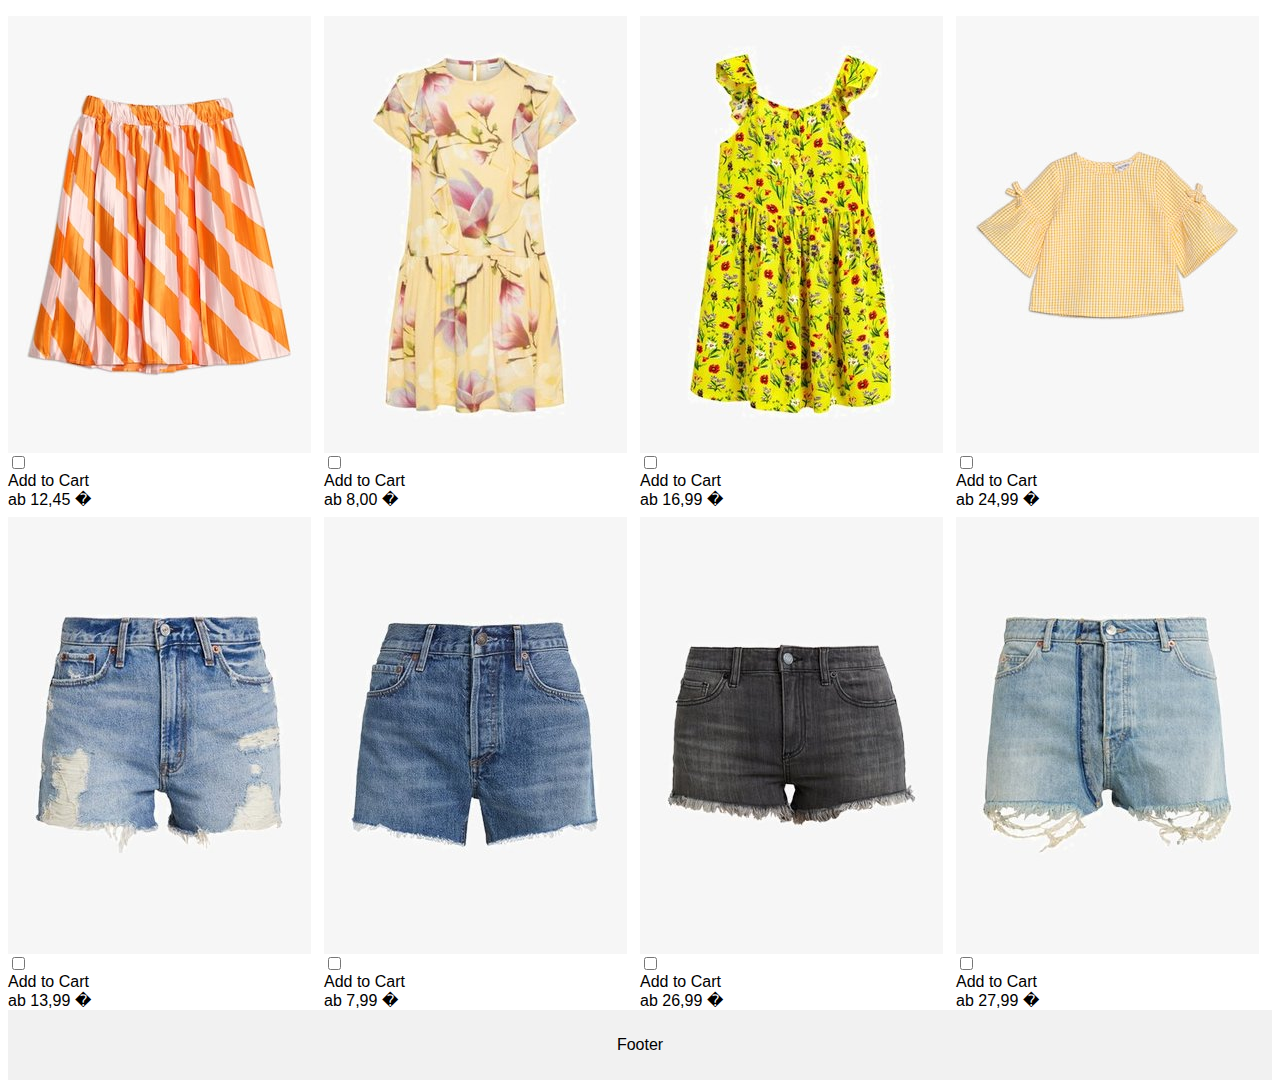
==== html5.css3.js-mobile2/src/main/webapp/index.html @ 23a5e747 "responsive layout: grid" ====
<!DOCTYPE html>
<html>
	<head>
		<meta name="viewport" content="width=device-width, initial-scale=1.0"> <!-- https://www.w3schools.com/css/css_rwd_viewport.asp  -->
		<link rel="stylesheet" href="css/styles.css">
		<script src="js/onlineshop.js"></script> 
		<title>On-line shop</title>
	</head>
	<body>
	<!-- 	<div id="leftDiv" class="col-3">
			<img alt="" id="chosenProductDetailsImageId" class="chosenProductDetailsImage" src=""/>
        </div>  -->
        <div class="row">
			<div class="column">
				<div class ="productImage">
					<img src="images/NA823E08M-H11@6.jpg"  alt= "product NA823E08M" class="tableImage" onmouseout = "hideDetailImage();" onmouseover="showDetailImage(this)"/>
					<input type="checkbox" id="NA823E08M-H11@6"  onclick="setAddedToCart(this)"  name="addToCart" value="Summer light skirt"/> 
					<span class="addToCartSpan">Add to Cart</span>
					<span class="priceAb">ab <span class="price">12,45 �</span></span>
				</div>
				<div class ="productImage">
					<img src="images/A0F21S00I-K11@7.jpg"  alt= "product A0F21S00I" class="tableImage" onmouseout = "hideDetailImage();" onmouseover="showDetailImage(this)"/>
					<input type="checkbox" id="A0F21S00I-K11@7"  onclick="setAddedToCart(this)"  name="addToCart" value="Summer jeans light"/> 
					<span class="addToCartSpan">Add to Cart</span>
					<span class="priceAb">ab <span class="price">13,99 �</span></span>
				</div>
			</div>
			<div class="column">
				<div class ="productImage">
					<img src="images/NA823F0VN-E11@7.jpg"  alt= "product NA823F0VN" class="tableImage" onmouseout = "hideDetailImage();" onmouseover="showDetailImage(this)"/>
					<input type="checkbox" id="NA823F0VN-E11@7" onclick="setAddedToCart(this)" name="addToCart" value="Light Body Skirt"/> 
					<span class="addToCartSpan">Add to Cart</span>
					<span class="priceAb">ab <span class="price">8,00 �</span></span>
				</div>
				<div class ="productImage">
					<img src="images/AGA21S008-K11@5.jpg"  alt= "product AGA21S008" class="tableImage" onmouseout = "hideDetailImage();" onmouseover="showDetailImage(this)"/>
					<input type="checkbox" id="AGA21S008-K11@5" onclick="setAddedToCart(this)" name="addToCart" value="Summer jeans classic"/> 
					<span class="addToCartSpan">Add to Cart</span>
					<span class="priceAb">ab <span class="price">7,99 �</span></span>
				</div>
			</div>
			<div class="column">
				<div class="productImage">
					<img src="images/NX323F11F-E11@7.jpg"  alt= "product NX323F11F" class="tableImage" onmouseout = "hideDetailImage();" onmouseover="showDetailImage(this)"/>
					<input type="checkbox" id="NX323F11F-E11@7"  onclick="setAddedToCart(this)"  name="addToCart" value="Pijamma light"/> 
					<span class="addToCartSpan">Add to Cart</span>
					<span class="priceAb">ab <span class="price">16,99 �</span></span>
				</div> 
				<div class="productImage">
					<img src="images/ARC21S002-C11@10.jpg"  alt= "product ARC21S002-C11@10" class="tableImage" onmouseout = "hideDetailImage();" onmouseover="showDetailImage(this)"/>
					<input type="checkbox" id="ARC21S002-C11@10" onclick="setAddedToCart(this)" name = "addToCart" value = "Blue jeans classic"/> 
					<span class="addToCartSpan">Add to Cart</span>
					<span class="priceAb">ab <span class="price">26,99 �</span></span>
				</div> 
			</div>
			<div class="column">
				<div class="productImage">
					<img src="images/OU523H01C-E11@7.jpg"  alt= "product OU523H01C" class="tableImage" onmouseout = "hideDetailImage();" onmouseover="showDetailImage(this)"/>
					<input type="checkbox" id="OU523H01C-E11@7" onclick="setAddedToCart(this)" name = "addToCart" value = "Summer T-shirt"/> 
					<span class="addToCartSpan">Add to Cart</span>
					<span class="priceAb">ab <span class="price">24,99 �</span></span>
				</div>
				<div class="productImage">
					<img src="images/IR221S001-K11@2.jpg"  alt= "product IR221S001-K11@2" class="tableImage" onmouseout = "hideDetailImage();" onmouseover="showDetailImage(this)"/>
					<input type="checkbox" id="IR221S001-K11@2" onclick="setAddedToCart(this)" name = "addToCart" value = "Blue jeans patched"/> 
					<span class="addToCartSpan">Add to Cart</span>
					<span class="priceAb">ab <span class="price">27,99 �</span></span>
				</div>
			</div>
		</div>
		<div class="footer">
  			<p>Footer</p>
		</div>
	</body>
</html>
---- html5.css3.js-mobile2/src/main/webapp/css/styles.css ----
/* Responsive design and media queries, 
	@see https://www.w3schools.com/css/css_rwd_grid.asp
	@see https://www.w3schools.com/css/css_rwd_mediaqueries.asp 
	@see https://www.w3schools.com/css/css3_mediaqueries_ex.asp
	@see https://www.w3schools.com/css/tryit.asp?filename=trycss_mediaqueries_img_gallery
	
*/

html {
	font-family:"Segoe UI",Arial,sans-serif;
}

header {
  background-color: #F1F1F1;
  padding: 25px;					/** used to generate space around an element's content **/
}

h1{font-size:36px; text-align: center;}
h2{font-size:30px; text-align: center;}

h1,h2,h3,h4,h5,h6{
	font-weight:400;				/** sets how thick or thin characters in text should be displayed. **/
}


* { /* 	 @see https://www.w3schools.com/css/css_rwd_grid.asp */
  box-sizing: border-box; /*  makes sure that the padding and the border are included in the total width and height of the elements. */
}
/* @see https://www.mediaevent.de/css/display-flex.html */
.row {
  display: flex; 
  flex-wrap: wrap; /*@see https://css-tricks.com/snippets/css/a-guide-to-flexbox/ flex items will wrap onto multiple lines, from top to bottom. */
}

/* Create four equal columns that sits next to each other */
.column {
  flex: 25%; /* @see https://css-tricks.com/snippets/css/a-guide-to-flexbox/  This is the shorthand for flex-grow, flex-shrink and flex-basis combined. The second and third parameters (flex-shrink and flex-basis) are optional. Default is 0 1 auto. */
  max-width: 25%;
}

.column .productImage {
  margin-top: 8px;
  vertical-align: middle;
}



/* Responsive layout - on desktops only enable hover */
@media screen and (min-width: 800px) {
	.column .productImage:hover{
		background-color:#ddd; 
	}
}


/* Responsive layout - makes a two column-layout instead of four columns */
@media screen and (max-width: 800px) {
  .column {
    flex: 50%;
    max-width: 50%;
  }
}

/* Responsive layout - makes the two columns stack on top of each other instead of next to each other */
@media screen and (max-width: 600px) {
  .column {
    flex: 100%;
    max-width: 100%;
  }
}

.productImage  > *{
   display :block;
}

/* Clear floats after the columns */
.row:after {
  content: "";
  display: table;
  clear: both;
}

/* Style the footer */
.footer {
  background-color: #f1f1f1;
  padding: 10px;
  text-align: center;
}




/* ---					Styles for the navigation div 				--- E N D --- */

/* ---     styles for the products table    --- END --- */

.chosenProductDetailsImage{  /** style for the product's detailed image */
	height:550px;
	width:400px;
	padding: 10px;
	background-color: white;
}








/* styles for the contacts table --- B E G I N --- */
table.contactTable {
 	margin-top:10px;
 	margin-left:190px;
}


.contactTable .tdrigth 
{
  table-layout:fixed;
  width:120px;
}

.contactTable textarea {				/** limiting the textarea size, @see https://stackoverflow.com/questions/27939344/textarea-max-width **/
    width:100%;
    max-width:98%;
    max-height:30%;
}


/* styles for the contacts table --- E N D --- */
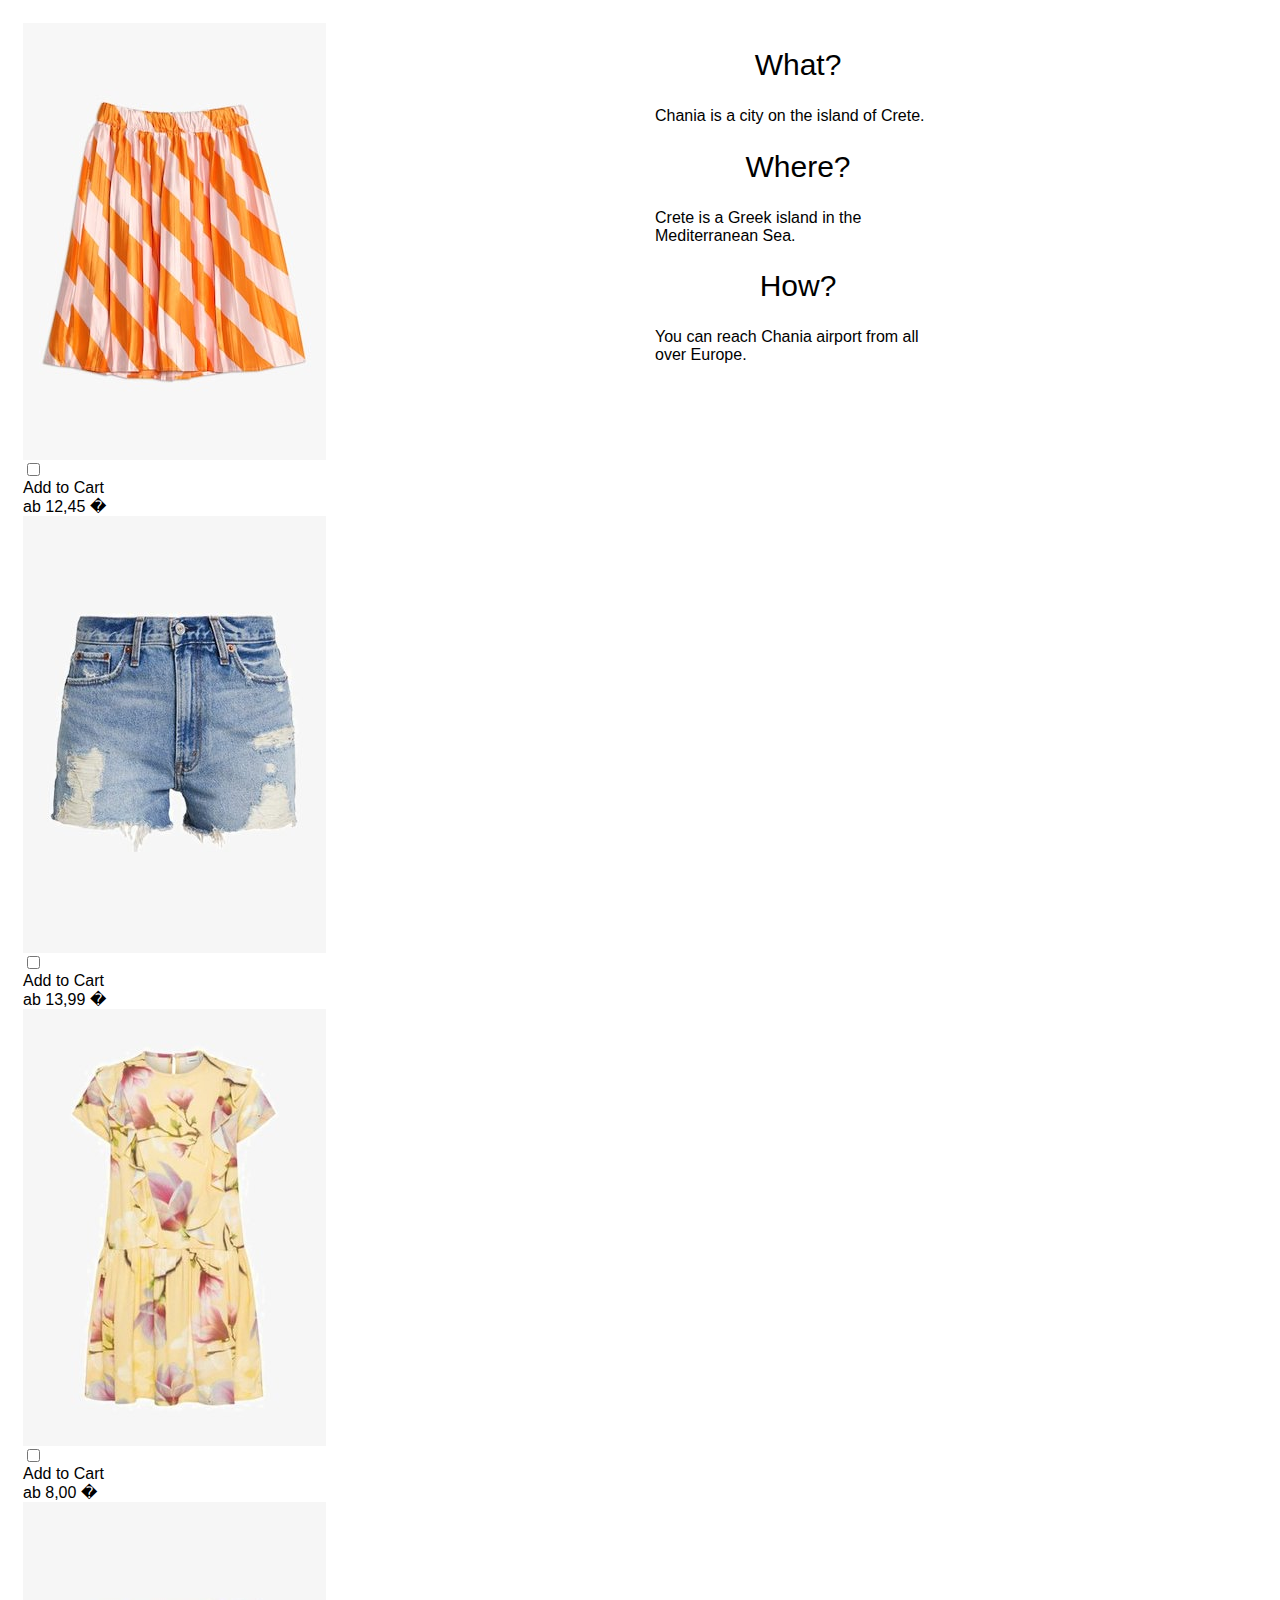
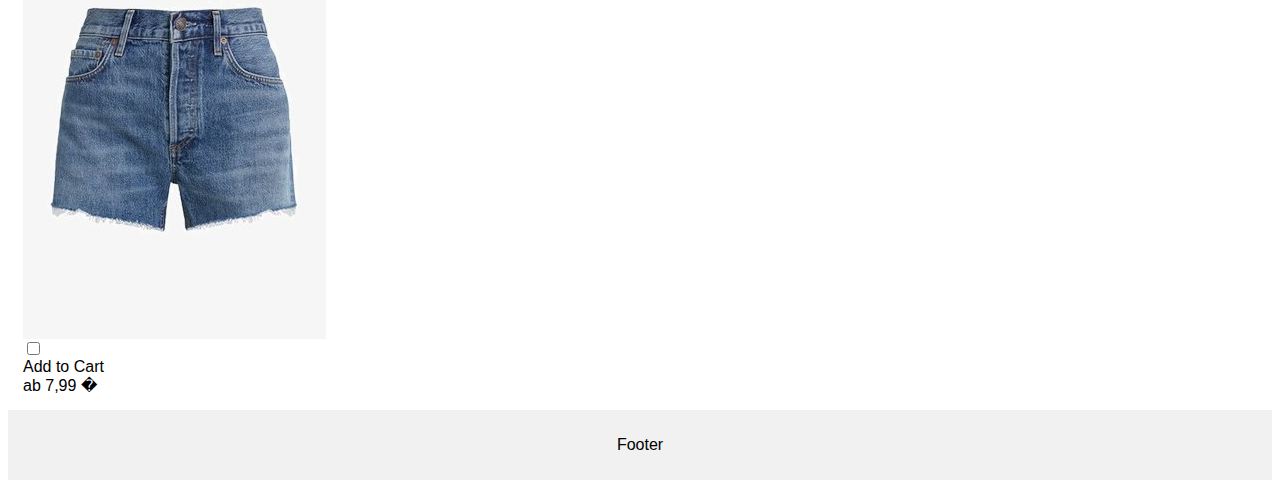
==== commit c8bea5ce: "grid example" ====
--- a/html5.css3.js-mobile2/src/main/webapp/index.html
+++ b/html5.css3.js-mobile2/src/main/webapp/index.html
@@ -11,7 +11,7 @@
 			<img alt="" id="chosenProductDetailsImageId" class="chosenProductDetailsImage" src=""/>
         </div>  -->
         <div class="row">
-			<div class="column">
+			 <div class="col-6 col-s-9">
 				<div class ="productImage">
 					<img src="images/NA823E08M-H11@6.jpg"  alt= "product NA823E08M" class="tableImage" onmouseout = "hideDetailImage();" onmouseover="showDetailImage(this)"/>
 					<input type="checkbox" id="NA823E08M-H11@6"  onclick="setAddedToCart(this)"  name="addToCart" value="Summer light skirt"/> 
@@ -24,8 +24,6 @@
 					<span class="addToCartSpan">Add to Cart</span>
 					<span class="priceAb">ab <span class="price">13,99 �</span></span>
 				</div>
-			</div>
-			<div class="column">
 				<div class ="productImage">
 					<img src="images/NA823F0VN-E11@7.jpg"  alt= "product NA823F0VN" class="tableImage" onmouseout = "hideDetailImage();" onmouseover="showDetailImage(this)"/>
 					<input type="checkbox" id="NA823F0VN-E11@7" onclick="setAddedToCart(this)" name="addToCart" value="Light Body Skirt"/> 
@@ -39,35 +37,17 @@
 					<span class="priceAb">ab <span class="price">7,99 �</span></span>
 				</div>
 			</div>
-			<div class="column">
-				<div class="productImage">
-					<img src="images/NX323F11F-E11@7.jpg"  alt= "product NX323F11F" class="tableImage" onmouseout = "hideDetailImage();" onmouseover="showDetailImage(this)"/>
-					<input type="checkbox" id="NX323F11F-E11@7"  onclick="setAddedToCart(this)"  name="addToCart" value="Pijamma light"/> 
-					<span class="addToCartSpan">Add to Cart</span>
-					<span class="priceAb">ab <span class="price">16,99 �</span></span>
-				</div> 
-				<div class="productImage">
-					<img src="images/ARC21S002-C11@10.jpg"  alt= "product ARC21S002-C11@10" class="tableImage" onmouseout = "hideDetailImage();" onmouseover="showDetailImage(this)"/>
-					<input type="checkbox" id="ARC21S002-C11@10" onclick="setAddedToCart(this)" name = "addToCart" value = "Blue jeans classic"/> 
-					<span class="addToCartSpan">Add to Cart</span>
-					<span class="priceAb">ab <span class="price">26,99 �</span></span>
-				</div> 
-			</div>
-			<div class="column">
-				<div class="productImage">
-					<img src="images/OU523H01C-E11@7.jpg"  alt= "product OU523H01C" class="tableImage" onmouseout = "hideDetailImage();" onmouseover="showDetailImage(this)"/>
-					<input type="checkbox" id="OU523H01C-E11@7" onclick="setAddedToCart(this)" name = "addToCart" value = "Summer T-shirt"/> 
-					<span class="addToCartSpan">Add to Cart</span>
-					<span class="priceAb">ab <span class="price">24,99 �</span></span>
-				</div>
-				<div class="productImage">
-					<img src="images/IR221S001-K11@2.jpg"  alt= "product IR221S001-K11@2" class="tableImage" onmouseout = "hideDetailImage();" onmouseover="showDetailImage(this)"/>
-					<input type="checkbox" id="IR221S001-K11@2" onclick="setAddedToCart(this)" name = "addToCart" value = "Blue jeans patched"/> 
-					<span class="addToCartSpan">Add to Cart</span>
-					<span class="priceAb">ab <span class="price">27,99 �</span></span>
-				</div>
-			</div>
-		</div>
+			<div class="col-3 col-s-12">
+			    <div class="aside">
+			      <h2>What?</h2>
+			      <p>Chania is a city on the island of Crete.</p>
+			      <h2>Where?</h2>
+			      <p>Crete is a Greek island in the Mediterranean Sea.</p>
+			      <h2>How?</h2>
+			      <p>You can reach Chania airport from all over Europe.</p>
+			    </div>
+  			</div> <!--  class = "col-3 col-s-12" -->
+		</div> <!--  class="row" -->
 		<div class="footer">
   			<p>Footer</p>
 		</div>
--- a/html5.css3.js-mobile2/src/main/webapp/css/styles.css
+++ b/html5.css3.js-mobile2/src/main/webapp/css/styles.css
@@ -1,9 +1,11 @@
 
-/* Responsive design and media queries, 
+/* Responsive design and media queries: grid
+	grid is preferred to flexbox when it comes to complex layouts
+	@see https://www.w3schools.com/css/tryit.asp?filename=tryresponsive_breakpoints	
+	@see https://www.w3schools.com/css/tryit.asp?filename=tryresponsive_col-s
+	@see https://www.w3schools.com/css/css3_mediaqueries_ex.asp
 	@see https://www.w3schools.com/css/css_rwd_grid.asp
-	@see https://www.w3schools.com/css/css_rwd_mediaqueries.asp 
-	@see https://www.w3schools.com/css/css3_mediaqueries_ex.asp
-	@see https://www.w3schools.com/css/tryit.asp?filename=trycss_mediaqueries_img_gallery
+	
 	
 */
 
@@ -27,47 +29,53 @@
 * { /* 	 @see https://www.w3schools.com/css/css_rwd_grid.asp */
   box-sizing: border-box; /*  makes sure that the padding and the border are included in the total width and height of the elements. */
 }
-/* @see https://www.mediaevent.de/css/display-flex.html */
-.row {
-  display: flex; 
-  flex-wrap: wrap; /*@see https://css-tricks.com/snippets/css/a-guide-to-flexbox/ flex items will wrap onto multiple lines, from top to bottom. */
+
+[class*="col-"] {
+  float: left;
+  padding: 15px;
 }
 
-/* Create four equal columns that sits next to each other */
-.column {
-  flex: 25%; /* @see https://css-tricks.com/snippets/css/a-guide-to-flexbox/  This is the shorthand for flex-grow, flex-shrink and flex-basis combined. The second and third parameters (flex-shrink and flex-basis) are optional. Default is 0 1 auto. */
-  max-width: 25%;
+/* For mobile phones: Always Design for Mobile First!*/
+[class*="col-"] {
+  width: 100%;
 }
 
-.column .productImage {
-  margin-top: 8px;
-  vertical-align: middle;
+@media only screen and (min-width: 600px) {   /* For tablets: */
+  .col-s-1 {width: 8.33%;}
+  .col-s-2 {width: 16.66%;}
+  .col-s-3 {width: 25%;}
+  .col-s-4 {width: 33.33%;}
+  .col-s-5 {width: 41.66%;}
+  .col-s-6 {width: 50%;}
+  .col-s-7 {width: 58.33%;}
+  .col-s-8 {width: 66.66%;}
+  .col-s-9 {width: 75%;}
+  .col-s-10 {width: 83.33%;}
+  .col-s-11 {width: 91.66%;}
+  .col-s-12 {width: 100%;}
 }
 
-
+@media only screen and (min-width: 768px) {
+  /* For desktop: */
+  .col-1 {width: 8.33%;}
+  .col-2 {width: 16.66%;}
+  .col-3 {width: 25%;}
+  .col-4 {width: 33.33%;}
+  .col-5 {width: 41.66%;}
+  .col-6 {width: 50%;}
+  .col-7 {width: 58.33%;}
+  .col-8 {width: 66.66%;}
+  .col-9 {width: 75%;}
+  .col-10 {width: 83.33%;}
+  .col-11 {width: 91.66%;}
+  .col-12 {width: 100%;}
+} 
 
 /* Responsive layout - on desktops only enable hover */
 @media screen and (min-width: 800px) {
-	.column .productImage:hover{
+	.productImage:hover{
 		background-color:#ddd; 
 	}
-}
-
-
-/* Responsive layout - makes a two column-layout instead of four columns */
-@media screen and (max-width: 800px) {
-  .column {
-    flex: 50%;
-    max-width: 50%;
-  }
-}
-
-/* Responsive layout - makes the two columns stack on top of each other instead of next to each other */
-@media screen and (max-width: 600px) {
-  .column {
-    flex: 100%;
-    max-width: 100%;
-  }
 }
 
 .productImage  > *{
@@ -88,10 +96,6 @@
   text-align: center;
 }
 
-
-
-
-/* ---					Styles for the navigation div 				--- E N D --- */
 
 /* ---     styles for the products table    --- END --- */
 
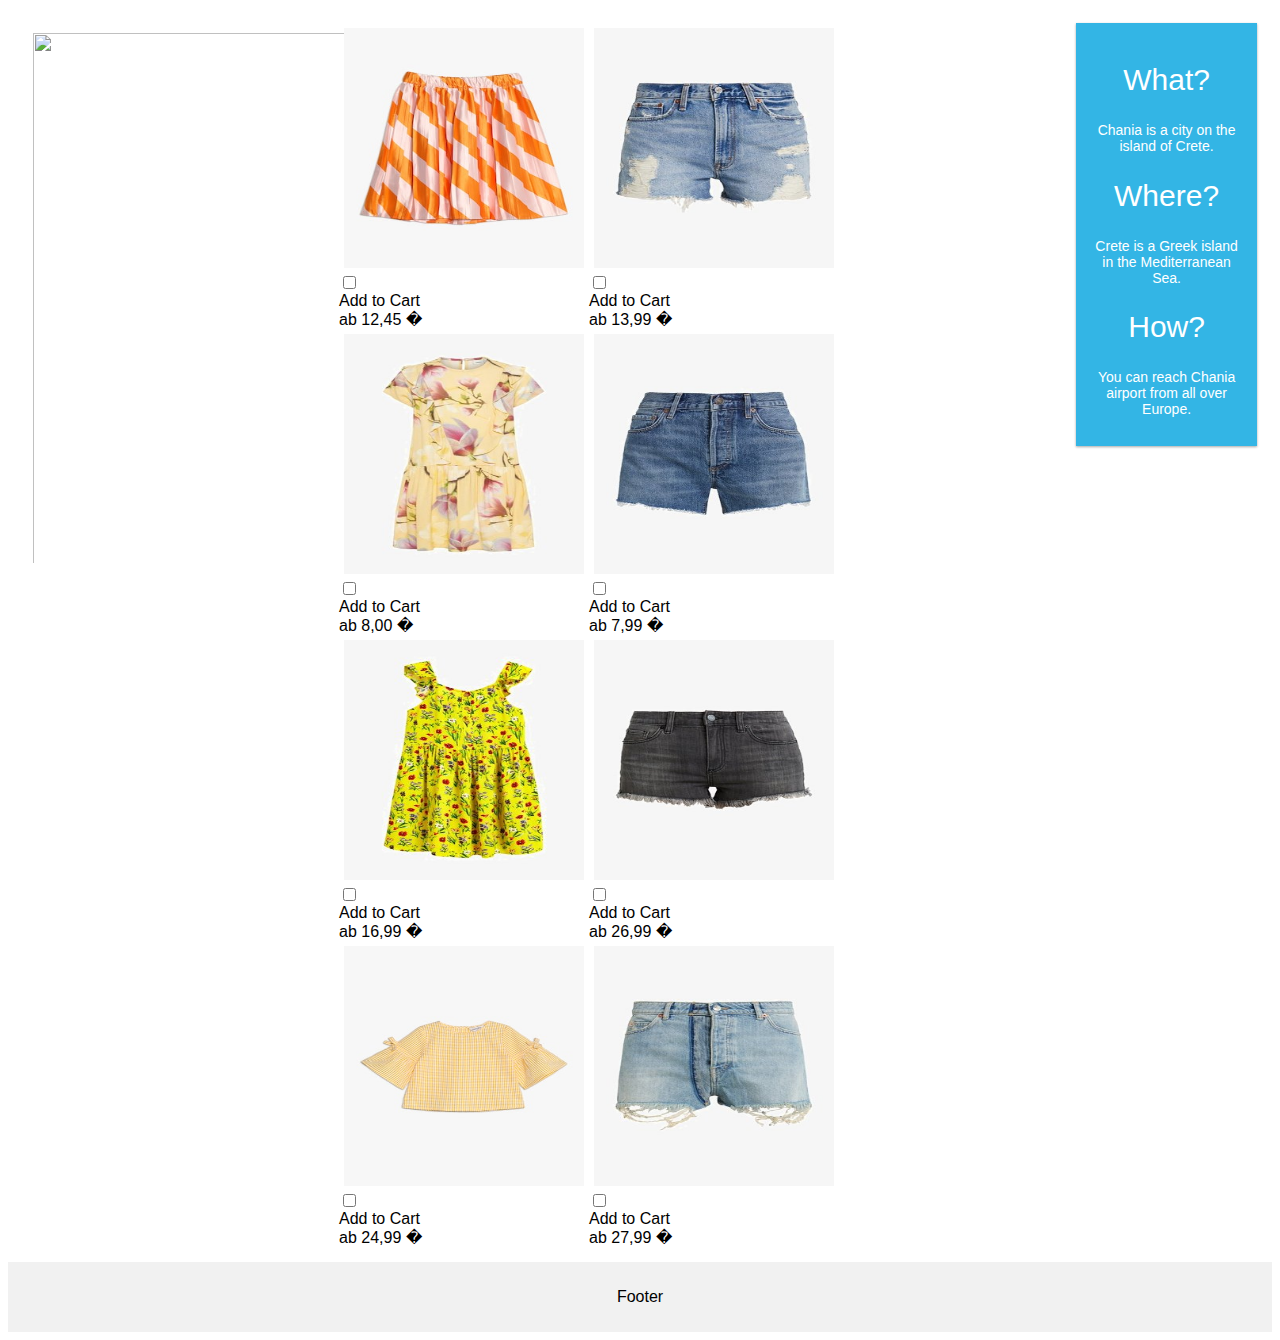
==== commit 58ff0708: "desktop design much better now!" ====
--- a/html5.css3.js-mobile2/src/main/webapp/index.html
+++ b/html5.css3.js-mobile2/src/main/webapp/index.html
@@ -7,49 +7,73 @@
 		<title>On-line shop</title>
 	</head>
 	<body>
-	<!-- 	<div id="leftDiv" class="col-3">
+       <div class="row">
+	     <div id="leftDiv" class="col-3 col-s-3">
 			<img alt="" id="chosenProductDetailsImageId" class="chosenProductDetailsImage" src=""/>
-        </div>  -->
-        <div class="row">
-			 <div class="col-6 col-s-9">
-				<div class ="productImage">
-					<img src="images/NA823E08M-H11@6.jpg"  alt= "product NA823E08M" class="tableImage" onmouseout = "hideDetailImage();" onmouseover="showDetailImage(this)"/>
-					<input type="checkbox" id="NA823E08M-H11@6"  onclick="setAddedToCart(this)"  name="addToCart" value="Summer light skirt"/> 
-					<span class="addToCartSpan">Add to Cart</span>
-					<span class="priceAb">ab <span class="price">12,45 �</span></span>
-				</div>
-				<div class ="productImage">
-					<img src="images/A0F21S00I-K11@7.jpg"  alt= "product A0F21S00I" class="tableImage" onmouseout = "hideDetailImage();" onmouseover="showDetailImage(this)"/>
-					<input type="checkbox" id="A0F21S00I-K11@7"  onclick="setAddedToCart(this)"  name="addToCart" value="Summer jeans light"/> 
-					<span class="addToCartSpan">Add to Cart</span>
-					<span class="priceAb">ab <span class="price">13,99 �</span></span>
-				</div>
-				<div class ="productImage">
-					<img src="images/NA823F0VN-E11@7.jpg"  alt= "product NA823F0VN" class="tableImage" onmouseout = "hideDetailImage();" onmouseover="showDetailImage(this)"/>
-					<input type="checkbox" id="NA823F0VN-E11@7" onclick="setAddedToCart(this)" name="addToCart" value="Light Body Skirt"/> 
-					<span class="addToCartSpan">Add to Cart</span>
-					<span class="priceAb">ab <span class="price">8,00 �</span></span>
-				</div>
-				<div class ="productImage">
-					<img src="images/AGA21S008-K11@5.jpg"  alt= "product AGA21S008" class="tableImage" onmouseout = "hideDetailImage();" onmouseover="showDetailImage(this)"/>
-					<input type="checkbox" id="AGA21S008-K11@5" onclick="setAddedToCart(this)" name="addToCart" value="Summer jeans classic"/> 
-					<span class="addToCartSpan">Add to Cart</span>
-					<span class="priceAb">ab <span class="price">7,99 �</span></span>
-				</div>
+	     </div>  
+		 <div class="col-7 col-s-9">
+			<div class ="productImage">
+				<img src="images/NA823E08M-H11@6.jpg"  alt= "product NA823E08M" class="tableImage" onmouseout = "hideDetailImage();" onmouseover="showDetailImage(this)"/>
+				<input type="checkbox" id="NA823E08M-H11@6"  onclick="setAddedToCart(this)"  name="addToCart" value="Summer light skirt"/> 
+				<span class="addToCartSpan">Add to Cart</span>
+				<span class="priceAb">ab <span class="price">12,45 �</span></span>
 			</div>
-			<div class="col-3 col-s-12">
-			    <div class="aside">
-			      <h2>What?</h2>
-			      <p>Chania is a city on the island of Crete.</p>
-			      <h2>Where?</h2>
-			      <p>Crete is a Greek island in the Mediterranean Sea.</p>
-			      <h2>How?</h2>
-			      <p>You can reach Chania airport from all over Europe.</p>
-			    </div>
-  			</div> <!--  class = "col-3 col-s-12" -->
-		</div> <!--  class="row" -->
-		<div class="footer">
-  			<p>Footer</p>
+			<div class ="productImage">
+				<img src="images/A0F21S00I-K11@7.jpg"  alt= "product A0F21S00I" class="tableImage" onmouseout = "hideDetailImage();" onmouseover="showDetailImage(this)"/>
+				<input type="checkbox" id="A0F21S00I-K11@7"  onclick="setAddedToCart(this)"  name="addToCart" value="Summer jeans light"/> 
+				<span class="addToCartSpan">Add to Cart</span>
+				<span class="priceAb">ab <span class="price">13,99 �</span></span>
+			</div>
+			<div class ="productImage">
+				<img src="images/NA823F0VN-E11@7.jpg"  alt= "product NA823F0VN" class="tableImage" onmouseout = "hideDetailImage();" onmouseover="showDetailImage(this)"/>
+				<input type="checkbox" id="NA823F0VN-E11@7" onclick="setAddedToCart(this)" name="addToCart" value="Light Body Skirt"/> 
+				<span class="addToCartSpan">Add to Cart</span>
+				<span class="priceAb">ab <span class="price">8,00 �</span></span>
+			</div>
+			<div class ="productImage">
+				<img src="images/AGA21S008-K11@5.jpg"  alt= "product AGA21S008" class="tableImage" onmouseout = "hideDetailImage();" onmouseover="showDetailImage(this)"/>
+				<input type="checkbox" id="AGA21S008-K11@5" onclick="setAddedToCart(this)" name="addToCart" value="Summer jeans classic"/> 
+				<span class="addToCartSpan">Add to Cart</span>
+				<span class="priceAb">ab <span class="price">7,99 �</span></span>
+			</div>
+			<div class="productImage">
+				<img src="images/NX323F11F-E11@7.jpg"  alt= "product NX323F11F" class="tableImage" onmouseout = "hideDetailImage();" onmouseover="showDetailImage(this)"/>
+				<input type="checkbox" id="NX323F11F-E11@7"  onclick="setAddedToCart(this)"  name="addToCart" value="Pijamma light"/> 
+				<span class="addToCartSpan">Add to Cart</span>
+				<span class="priceAb">ab <span class="price">16,99 �</span></span>
+			</div> 
+			<div class="productImage">
+				<img src="images/ARC21S002-C11@10.jpg"  alt= "product ARC21S002-C11@10" class="tableImage" onmouseout = "hideDetailImage();" onmouseover="showDetailImage(this)"/>
+				<input type="checkbox" id="ARC21S002-C11@10" onclick="setAddedToCart(this)" name = "addToCart" value = "Blue jeans classic"/> 
+				<span class="addToCartSpan">Add to Cart</span>
+				<span class="priceAb">ab <span class="price">26,99 �</span></span>
+			</div> 
+			<div class="productImage">
+				<img src="images/OU523H01C-E11@7.jpg"  alt= "product OU523H01C" class="tableImage" onmouseout = "hideDetailImage();" onmouseover="showDetailImage(this)"/>
+				<input type="checkbox" id="OU523H01C-E11@7" onclick="setAddedToCart(this)" name = "addToCart" value = "Summer T-shirt"/> 
+				<span class="addToCartSpan">Add to Cart</span>
+				<span class="priceAb">ab <span class="price">24,99 �</span></span>
+			</div>
+			<div class="productImage">
+				<img src="images/IR221S001-K11@2.jpg"  alt= "product IR221S001-K11@2" class="tableImage" onmouseout = "hideDetailImage();" onmouseover="showDetailImage(this)"/>
+				<input type="checkbox" id="IR221S001-K11@2" onclick="setAddedToCart(this)" name = "addToCart" value = "Blue jeans patched"/> 
+				<span class="addToCartSpan">Add to Cart</span>
+				<span class="priceAb">ab <span class="price">27,99 �</span></span>
+			</div>
 		</div>
+		<div class="col-2 col-s-12">
+		    <div class="aside">
+		      <h2>What?</h2>
+		      <p>Chania is a city on the island of Crete.</p>
+		      <h2>Where?</h2>
+		      <p>Crete is a Greek island in the Mediterranean Sea.</p>
+		      <h2>How?</h2>
+		      <p>You can reach Chania airport from all over Europe.</p>
+		    </div>
+ 			</div> <!--  class = "col-3 col-s-12" -->
+	</div> <!--  class="row" -->
+	<div class="footer">
+ 			<p>Footer</p>
+	</div>
 	</body>
 </html>
--- a/html5.css3.js-mobile2/src/main/webapp/css/styles.css
+++ b/html5.css3.js-mobile2/src/main/webapp/css/styles.css
@@ -3,7 +3,6 @@
 	grid is preferred to flexbox when it comes to complex layouts
 	@see https://www.w3schools.com/css/tryit.asp?filename=tryresponsive_breakpoints	
 	@see https://www.w3schools.com/css/tryit.asp?filename=tryresponsive_col-s
-	@see https://www.w3schools.com/css/css3_mediaqueries_ex.asp
 	@see https://www.w3schools.com/css/css_rwd_grid.asp
 	
 	
@@ -30,15 +29,21 @@
   box-sizing: border-box; /*  makes sure that the padding and the border are included in the total width and height of the elements. */
 }
 
+
+/* For mobile phones: Always Design for Mobile First!*/
 [class*="col-"] {
   float: left;
   padding: 15px;
+  width: 100%;
 }
 
-/* For mobile phones: Always Design for Mobile First!*/
-[class*="col-"] {
-  width: 100%;
+.productImage  > *{
+   display :block;
 }
+
+ .productImage{
+ 	float:left;
+ }
 
 @media only screen and (min-width: 600px) {   /* For tablets: */
   .col-s-1 {width: 8.33%;}
@@ -53,10 +58,10 @@
   .col-s-10 {width: 83.33%;}
   .col-s-11 {width: 91.66%;}
   .col-s-12 {width: 100%;}
+  
 }
 
-@media only screen and (min-width: 768px) {
-  /* For desktop: */
+@media only screen and (min-width: 768px) {   /* For desktop: */
   .col-1 {width: 8.33%;}
   .col-2 {width: 16.66%;}
   .col-3 {width: 25%;}
@@ -69,24 +74,33 @@
   .col-10 {width: 83.33%;}
   .col-11 {width: 91.66%;}
   .col-12 {width: 100%;}
-} 
-
-/* Responsive layout - on desktops only enable hover */
-@media screen and (min-width: 800px) {
+  
+	.tableImage{
+		height:250px;
+		width:250px;
+		padding: 5px;
+	}
+	
 	.productImage:hover{
 		background-color:#ddd; 
 	}
-}
+} 
 
-.productImage  > *{
-   display :block;
-}
 
 /* Clear floats after the columns */
 .row:after {
   content: "";
   display: table;
   clear: both;
+}
+
+.aside {
+  background-color: #33b5e5;
+  padding: 15px;
+  color: #ffffff;
+  text-align: center;
+  font-size: 14px;
+  box-shadow: 0 1px 3px rgba(0,0,0,0.12), 0 1px 2px rgba(0,0,0,0.24);
 }
 
 /* Style the footer */
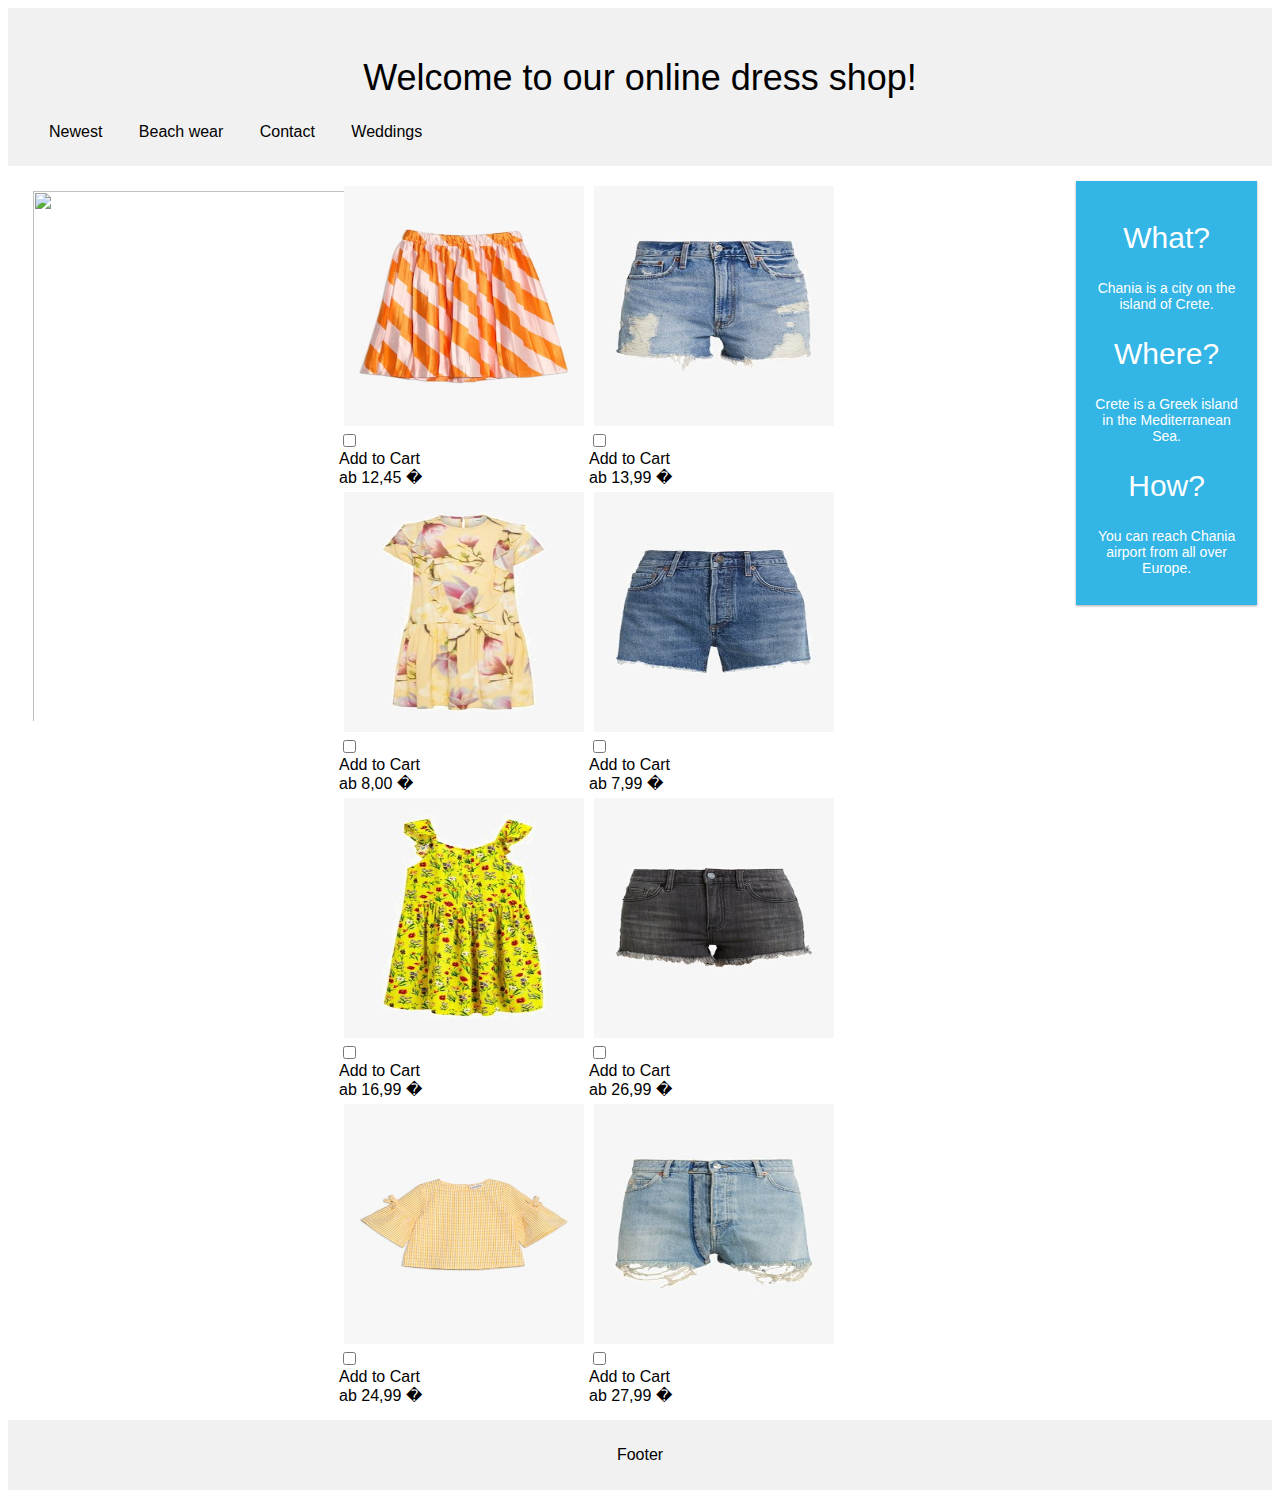
==== commit f8364977: "mobile2 project (almost) working" ====
--- a/html5.css3.js-mobile2/src/main/webapp/index.html
+++ b/html5.css3.js-mobile2/src/main/webapp/index.html
@@ -6,6 +6,37 @@
 		<script src="js/onlineshop.js"></script> 
 		<title>On-line shop</title>
 	</head>
+	<!-- Header -->
+	<header>
+		<h1>Welcome to our online dress shop!</h1>
+		<div class="dropdownContainer">
+			<div class="dropdown">
+			  <span class="dropdownEntry">Newest</span>
+			  <div class="dropdown-content">
+			    <a href="#">This week</a>
+			    <a href="#">This season</a>
+			    <a href="#">Next season</a>
+			  </div>
+			</div>
+			<div class="dropdown">
+			  <span class="dropdownEntry">Beach wear</span>
+			  <div class="dropdown-content">
+			    <a href="#">For men</a>
+			    <a href="#">For women</a>
+			  </div>
+			</div>
+			<div class="dropdown">
+			  <a href="contact.html" class="dropdownEntry">Contact</a>
+			</div>
+			<div class="dropdown">
+			  <span class="dropdownEntry">Weddings</span>
+			  <div class="dropdown-content">
+			    <a href="#">Classical</a>
+			    <a href="#">Custom</a>
+			  </div>
+			</div>
+		</div>
+	</header>
 	<body>
        <div class="row">
 	     <div id="leftDiv" class="col-3 col-s-3">
--- a/html5.css3.js-mobile2/src/main/webapp/css/styles.css
+++ b/html5.css3.js-mobile2/src/main/webapp/css/styles.css
@@ -23,6 +23,65 @@
 h1,h2,h3,h4,h5,h6{
 	font-weight:400;				/** sets how thick or thin characters in text should be displayed. **/
 }
+
+
+
+/* ---------------------- Styles for the navigation of the index.html page ---------------------------------------------------------------------------------------- */
+
+
+/* .dropdownContainer{ ---> uncomment this to center the menu
+  left: 50%;	* 		the left property (when given in %) is calculated based on height of the outer div (in our case, window). *
+  
+  transform: translate3d(-50%,-50%, 0); * transform uses height/width of the element to determine translation, so the  div will move left(50% width
+  											since height /width are given in negatives, thus aligning the div to the center of the page. *
+  position: absolute;
+} */
+
+.dropdownEntry {
+  padding: 16px;
+  font-family:"Segoe UI",Arial,sans-serif;
+  font-size:16px;
+  border: none;
+  cursor: pointer;
+  text-decoration: none;
+  color: black;
+}
+
+.dropdown {
+  position: relative;
+  display: inline-block;
+}
+
+.dropdown-content {
+  display: none;
+  position: absolute;
+  background-color: #f9f9f9;
+  min-width: 410px;
+  min-height: 110px;
+  box-shadow: 0px 8px 16px 0px rgba(0,0,0,0.2);
+  z-index: 1;
+}
+
+.dropdown-content a {
+  color: black;
+  font-family:"Segoe UI",Arial,sans-serif;
+  padding: 12px 16px;
+  text-decoration: none;
+  display: block;
+}
+
+.dropdown-content a:hover {
+	background-color: #f1f1f1
+}
+
+.dropdown:hover .dropdown-content {
+  display: block;
+}
+
+.dropdown:hover .dropdownEntry {
+  background-color: #f9f9f9;
+}
+
 
 
 * { /* 	 @see https://www.w3schools.com/css/css_rwd_grid.asp */
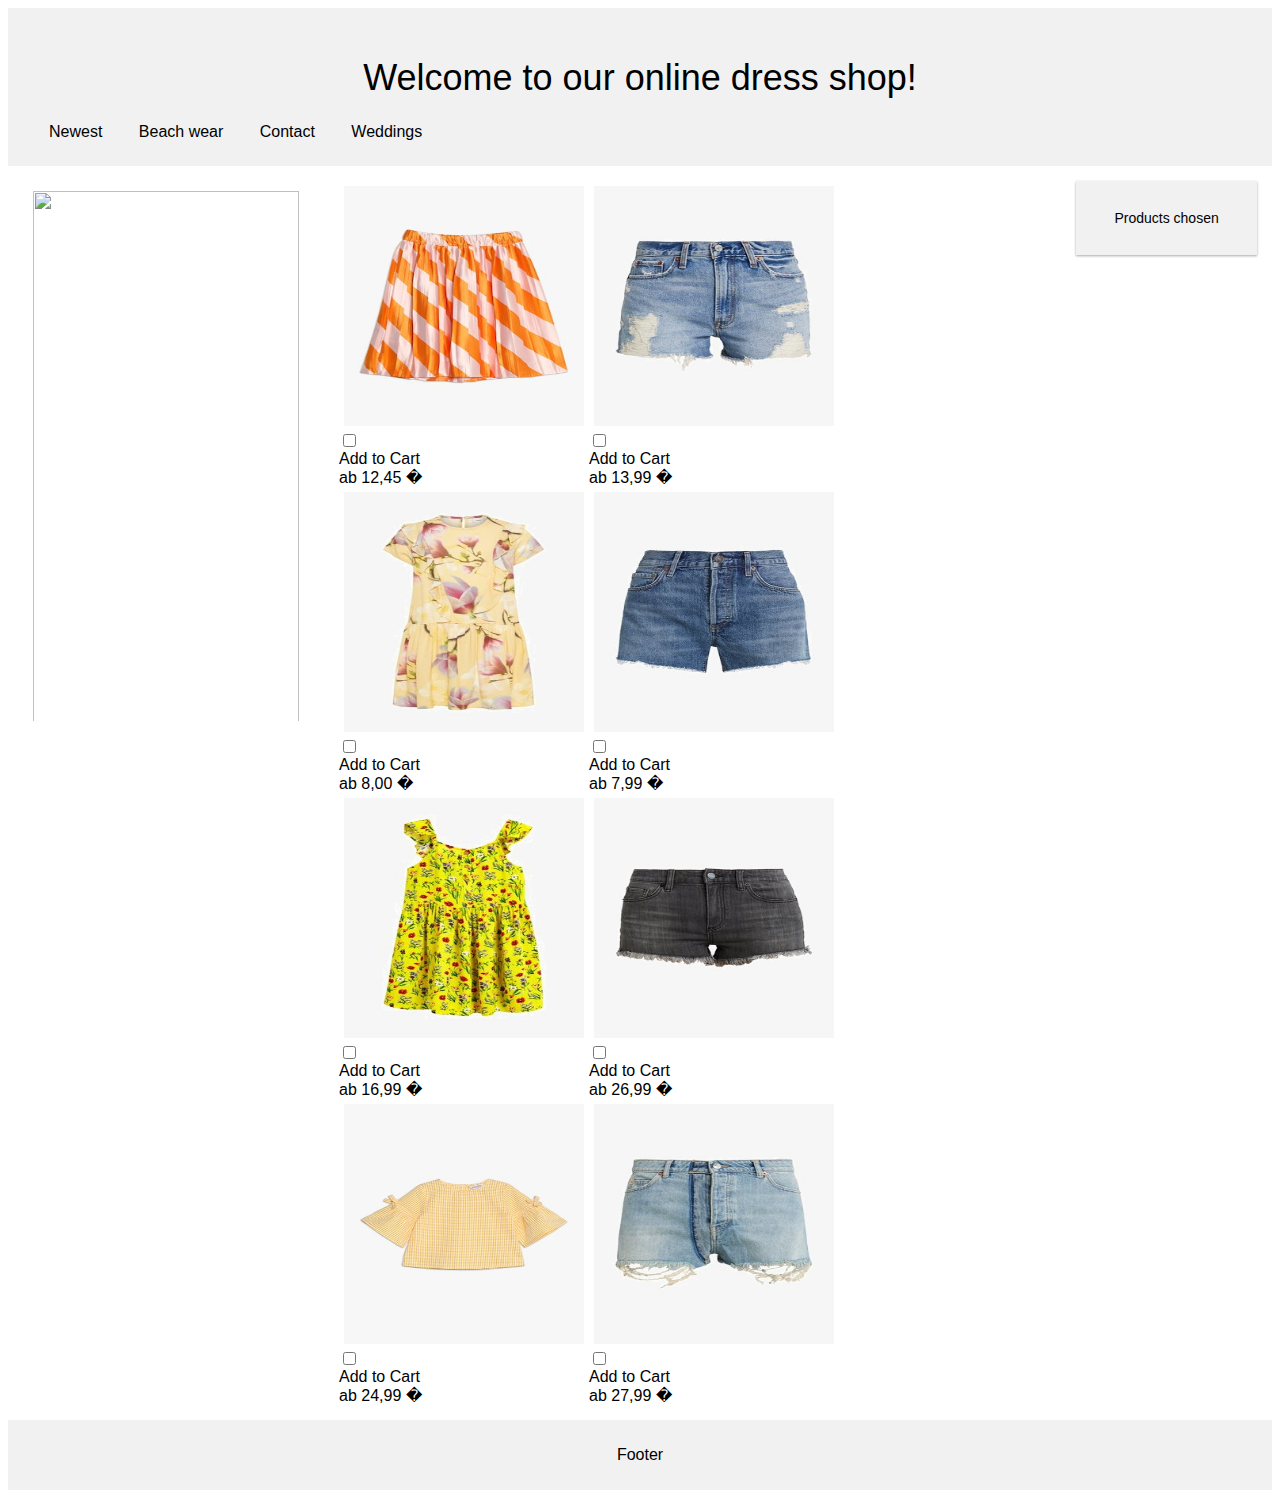
==== commit 6890fb37: "onmouseover moved to parent element for better experience" ====
--- a/html5.css3.js-mobile2/src/main/webapp/index.html
+++ b/html5.css3.js-mobile2/src/main/webapp/index.html
@@ -43,50 +43,50 @@
 			<img alt="" id="chosenProductDetailsImageId" class="chosenProductDetailsImage" src=""/>
 	     </div>  
 		 <div class="col-7 col-s-9">
-			<div class ="productImage">
-				<img src="images/NA823E08M-H11@6.jpg"  alt= "product NA823E08M" class="tableImage" onmouseout = "hideDetailImage();" onmouseover="showDetailImage(this)"/>
+			<div class ="productImage" onmouseout = "hideDetailImage();" onmouseover="showDetailImage(this)">
+				<img src="images/NA823E08M-H11@6.jpg"  alt= "product NA823E08M" class="tableImage" />
 				<input type="checkbox" id="NA823E08M-H11@6"  onclick="setAddedToCart(this)"  name="addToCart" value="Summer light skirt"/> 
 				<span class="addToCartSpan">Add to Cart</span>
 				<span class="priceAb">ab <span class="price">12,45 �</span></span>
 			</div>
-			<div class ="productImage">
-				<img src="images/A0F21S00I-K11@7.jpg"  alt= "product A0F21S00I" class="tableImage" onmouseout = "hideDetailImage();" onmouseover="showDetailImage(this)"/>
+			<div class ="productImage" onmouseout = "hideDetailImage();" onmouseover="showDetailImage(this)">
+				<img src="images/A0F21S00I-K11@7.jpg"  alt= "product A0F21S00I" class="tableImage"/>
 				<input type="checkbox" id="A0F21S00I-K11@7"  onclick="setAddedToCart(this)"  name="addToCart" value="Summer jeans light"/> 
 				<span class="addToCartSpan">Add to Cart</span>
 				<span class="priceAb">ab <span class="price">13,99 �</span></span>
 			</div>
-			<div class ="productImage">
-				<img src="images/NA823F0VN-E11@7.jpg"  alt= "product NA823F0VN" class="tableImage" onmouseout = "hideDetailImage();" onmouseover="showDetailImage(this)"/>
+			<div class ="productImage" onmouseout = "hideDetailImage();" onmouseover="showDetailImage(this)">
+				<img src="images/NA823F0VN-E11@7.jpg"  alt= "product NA823F0VN" class="tableImage"/>
 				<input type="checkbox" id="NA823F0VN-E11@7" onclick="setAddedToCart(this)" name="addToCart" value="Light Body Skirt"/> 
 				<span class="addToCartSpan">Add to Cart</span>
 				<span class="priceAb">ab <span class="price">8,00 �</span></span>
 			</div>
-			<div class ="productImage">
-				<img src="images/AGA21S008-K11@5.jpg"  alt= "product AGA21S008" class="tableImage" onmouseout = "hideDetailImage();" onmouseover="showDetailImage(this)"/>
+			<div class ="productImage" onmouseout = "hideDetailImage();" onmouseover="showDetailImage(this)">
+				<img src="images/AGA21S008-K11@5.jpg"  alt= "product AGA21S008" class="tableImage"/>
 				<input type="checkbox" id="AGA21S008-K11@5" onclick="setAddedToCart(this)" name="addToCart" value="Summer jeans classic"/> 
 				<span class="addToCartSpan">Add to Cart</span>
 				<span class="priceAb">ab <span class="price">7,99 �</span></span>
 			</div>
-			<div class="productImage">
-				<img src="images/NX323F11F-E11@7.jpg"  alt= "product NX323F11F" class="tableImage" onmouseout = "hideDetailImage();" onmouseover="showDetailImage(this)"/>
+			<div class="productImage" onmouseout = "hideDetailImage();" onmouseover="showDetailImage(this)">
+				<img src="images/NX323F11F-E11@7.jpg"  alt= "product NX323F11F" class="tableImage" />
 				<input type="checkbox" id="NX323F11F-E11@7"  onclick="setAddedToCart(this)"  name="addToCart" value="Pijamma light"/> 
 				<span class="addToCartSpan">Add to Cart</span>
 				<span class="priceAb">ab <span class="price">16,99 �</span></span>
 			</div> 
-			<div class="productImage">
-				<img src="images/ARC21S002-C11@10.jpg"  alt= "product ARC21S002-C11@10" class="tableImage" onmouseout = "hideDetailImage();" onmouseover="showDetailImage(this)"/>
+			<div class="productImage" onmouseout = "hideDetailImage();" onmouseover="showDetailImage(this)">
+				<img src="images/ARC21S002-C11@10.jpg"  alt= "product ARC21S002-C11@10" class="tableImage"/>
 				<input type="checkbox" id="ARC21S002-C11@10" onclick="setAddedToCart(this)" name = "addToCart" value = "Blue jeans classic"/> 
 				<span class="addToCartSpan">Add to Cart</span>
 				<span class="priceAb">ab <span class="price">26,99 �</span></span>
 			</div> 
-			<div class="productImage">
-				<img src="images/OU523H01C-E11@7.jpg"  alt= "product OU523H01C" class="tableImage" onmouseout = "hideDetailImage();" onmouseover="showDetailImage(this)"/>
+			<div class="productImage" onmouseout = "hideDetailImage();" onmouseover="showDetailImage(this)">
+				<img src="images/OU523H01C-E11@7.jpg"  alt= "product OU523H01C" class="tableImage"/>
 				<input type="checkbox" id="OU523H01C-E11@7" onclick="setAddedToCart(this)" name = "addToCart" value = "Summer T-shirt"/> 
 				<span class="addToCartSpan">Add to Cart</span>
 				<span class="priceAb">ab <span class="price">24,99 �</span></span>
 			</div>
-			<div class="productImage">
-				<img src="images/IR221S001-K11@2.jpg"  alt= "product IR221S001-K11@2" class="tableImage" onmouseout = "hideDetailImage();" onmouseover="showDetailImage(this)"/>
+			<div class="productImage" onmouseout = "hideDetailImage();" onmouseover="showDetailImage(this)">
+				<img src="images/IR221S001-K11@2.jpg"  alt= "product IR221S001-K11@2" class="tableImage"/>
 				<input type="checkbox" id="IR221S001-K11@2" onclick="setAddedToCart(this)" name = "addToCart" value = "Blue jeans patched"/> 
 				<span class="addToCartSpan">Add to Cart</span>
 				<span class="priceAb">ab <span class="price">27,99 �</span></span>
@@ -94,12 +94,9 @@
 		</div>
 		<div class="col-2 col-s-12">
 		    <div class="aside">
-		      <h2>What?</h2>
-		      <p>Chania is a city on the island of Crete.</p>
-		      <h2>Where?</h2>
-		      <p>Crete is a Greek island in the Mediterranean Sea.</p>
-		      <h2>How?</h2>
-		      <p>You can reach Chania airport from all over Europe.</p>
+		        <p>Products chosen</p>
+		      	<table id="cartTableId">
+		   		</table>
 		    </div>
  			</div> <!--  class = "col-3 col-s-12" -->
 	</div> <!--  class="row" -->
--- a/html5.css3.js-mobile2/src/main/webapp/css/styles.css
+++ b/html5.css3.js-mobile2/src/main/webapp/css/styles.css
@@ -1,10 +1,11 @@
 
-/* Responsive design and media queries: grid
-	grid is preferred to flexbox when it comes to complex layouts
+/* The online shop with a responsive Grid-View. We are using  *{ box-sizing: border-box; } though; @see
+
+	1.) Responsive design and media queries: grid
+	
 	@see https://www.w3schools.com/css/tryit.asp?filename=tryresponsive_breakpoints	
 	@see https://www.w3schools.com/css/tryit.asp?filename=tryresponsive_col-s
 	@see https://www.w3schools.com/css/css_rwd_grid.asp
-	
 	
 */
 
@@ -102,6 +103,10 @@
 
  .productImage{
  	float:left;
+ }
+ 
+ #leftDiv {
+ 	display:none;
  }
 
 @media only screen and (min-width: 600px) {   /* For tablets: */
@@ -118,6 +123,10 @@
   .col-s-11 {width: 91.66%;}
   .col-s-12 {width: 100%;}
   
+   #leftDiv {
+ 	display:block;
+   }
+  
 }
 
 @media only screen and (min-width: 768px) {   /* For desktop: */
@@ -140,6 +149,10 @@
 		padding: 5px;
 	}
 	
+	#leftDiv {
+ 		display:block;
+   	}
+	
 	.productImage:hover{
 		background-color:#ddd; 
 	}
@@ -154,9 +167,8 @@
 }
 
 .aside {
-  background-color: #33b5e5;
+  background-color: #f1f1f1;
   padding: 15px;
-  color: #ffffff;
   text-align: center;
   font-size: 14px;
   box-shadow: 0 1px 3px rgba(0,0,0,0.12), 0 1px 2px rgba(0,0,0,0.24);
@@ -169,20 +181,14 @@
   text-align: center;
 }
 
-
-/* ---     styles for the products table    --- END --- */
-
 .chosenProductDetailsImage{  /** style for the product's detailed image */
 	height:550px;
-	width:400px;
+	width:100%; /* @see https://stackoverflow.com/a/56353635/1925356 */
 	padding: 10px;
 	background-color: white;
 }
 
-
-
-
-
+/* ---     styles for the products table    --- END --- */
 
 
 
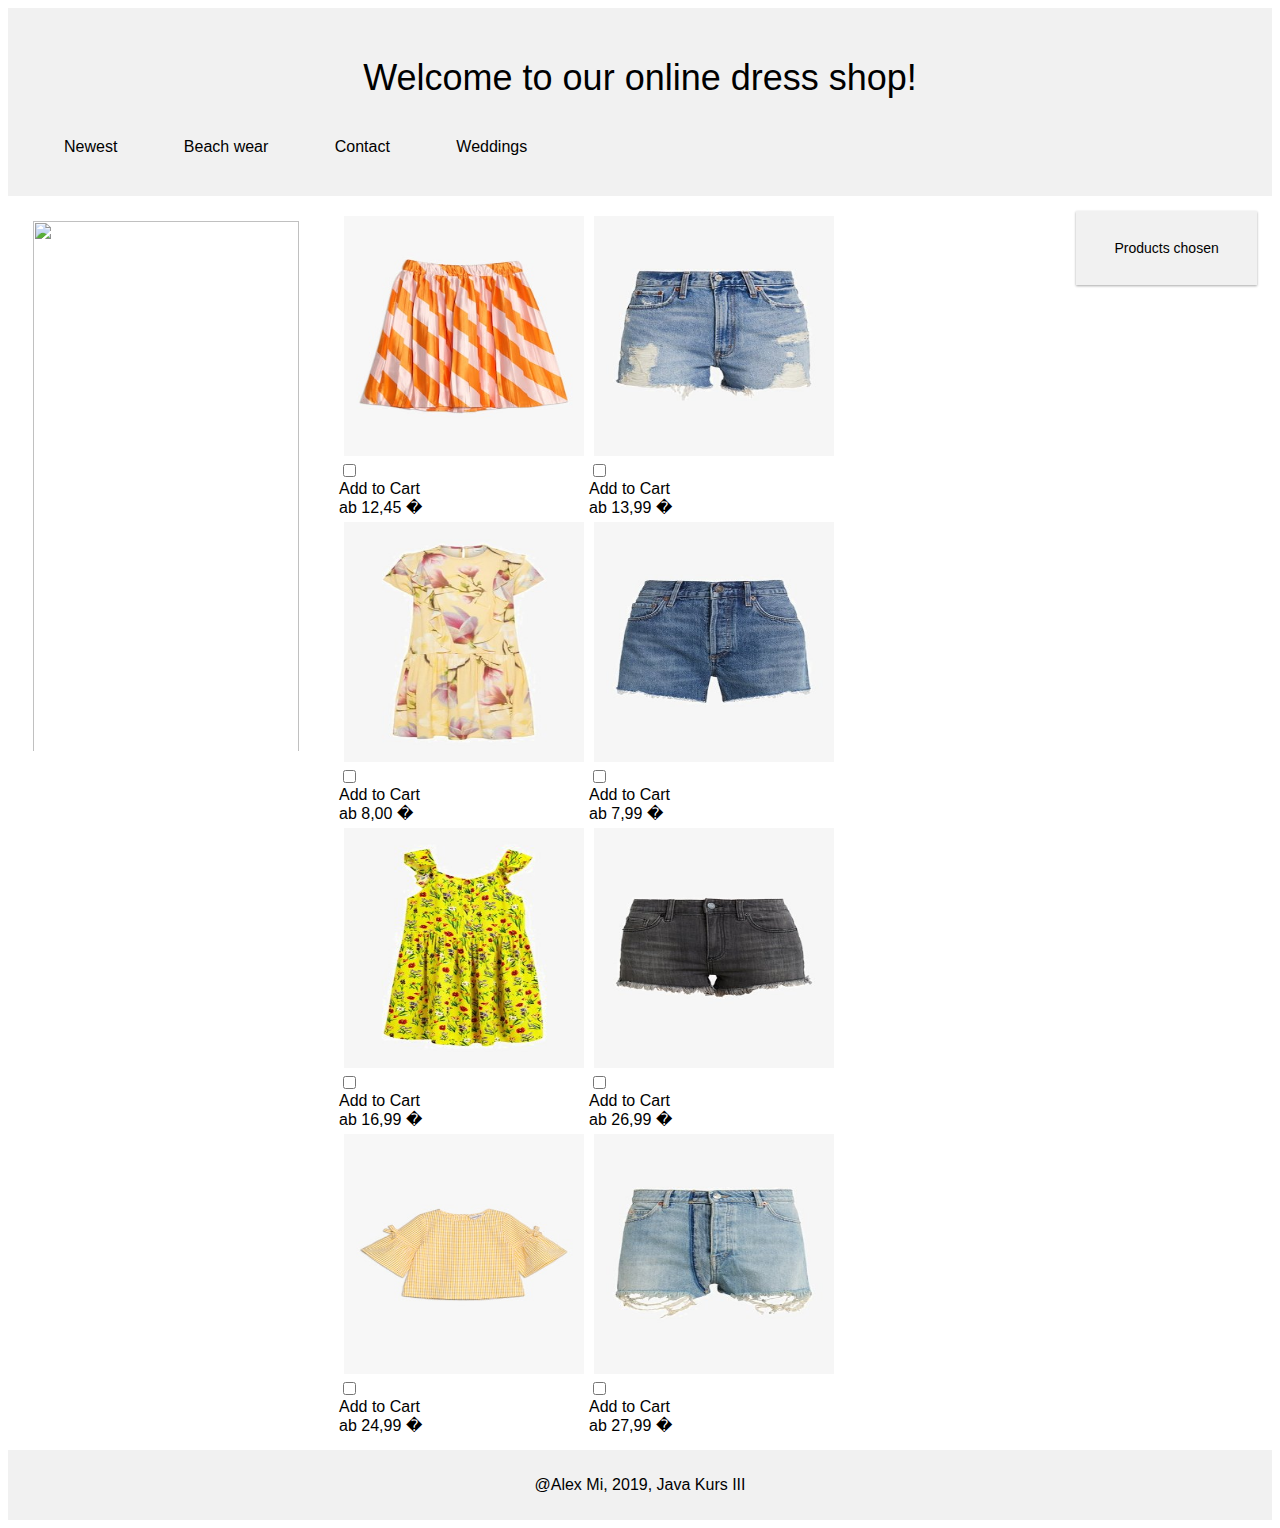
==== commit 7a463095: "drop-down + mobile (with js) first prototype!" ====
--- a/html5.css3.js-mobile2/src/main/webapp/index.html
+++ b/html5.css3.js-mobile2/src/main/webapp/index.html
@@ -11,7 +11,7 @@
 		<h1>Welcome to our online dress shop!</h1>
 		<div class="dropdownContainer">
 			<div class="dropdown">
-			  <span class="dropdownEntry">Newest</span>
+			  <a href="#" class="dropdownEntry" onclick="enableDropDownForMobile(this);">Newest</a>
 			  <div class="dropdown-content">
 			    <a href="#">This week</a>
 			    <a href="#">This season</a>
@@ -19,7 +19,7 @@
 			  </div>
 			</div>
 			<div class="dropdown">
-			  <span class="dropdownEntry">Beach wear</span>
+			  <a href="beachWear.html" class="dropdownEntry">Beach wear</a>
 			  <div class="dropdown-content">
 			    <a href="#">For men</a>
 			    <a href="#">For women</a>
@@ -101,7 +101,7 @@
  			</div> <!--  class = "col-3 col-s-12" -->
 	</div> <!--  class="row" -->
 	<div class="footer">
- 			<p>Footer</p>
+ 		<p>@Alex Mi, 2019, Java Kurs III</p>
 	</div>
 	</body>
 </html>
--- a/html5.css3.js-mobile2/src/main/webapp/css/styles.css
+++ b/html5.css3.js-mobile2/src/main/webapp/css/styles.css
@@ -51,6 +51,7 @@
 .dropdown {
   position: relative;
   display: inline-block;
+  padding: 15px;
 }
 
 .dropdown-content {
@@ -71,19 +72,11 @@
   display: block;
 }
 
-.dropdown-content a:hover {
-	background-color: #f1f1f1
-}
-
-.dropdown:hover .dropdown-content {
-  display: block;
-}
-
-.dropdown:hover .dropdownEntry {
-  background-color: #f9f9f9;
-}
-
-
+
+.dropdownContainer  > *{
+   display :block;
+}
+ 
 
 * { /* 	 @see https://www.w3schools.com/css/css_rwd_grid.asp */
   box-sizing: border-box; /*  makes sure that the padding and the border are included in the total width and height of the elements. */
@@ -124,8 +117,24 @@
   .col-s-12 {width: 100%;}
   
    #leftDiv {
- 	display:block;
+ 		display:block;
    }
+   
+   .dropdownContainer  > *{
+   		display:inline-block;
+	}
+   
+   .dropdown-content a:hover {
+ 	 	background-color: #f1f1f1
+	}
+
+	.dropdown:hover .dropdown-content {
+  		display: block;
+	}
+
+	.dropdown:hover .dropdownEntry {
+  		background-color: #f9f9f9;
+	}
   
 }
 
@@ -156,6 +165,22 @@
 	.productImage:hover{
 		background-color:#ddd; 
 	}
+	   
+	.dropdownContainer  > *{
+   		display:inline-block;
+	}
+	
+	.dropdown-content a:hover {
+ 	 	background-color: #f1f1f1
+	}
+
+	.dropdown:hover .dropdown-content {
+  		display: block;
+	}
+
+	.dropdown:hover .dropdownEntry {
+  		background-color: #f9f9f9;
+	}
 } 
 
 
